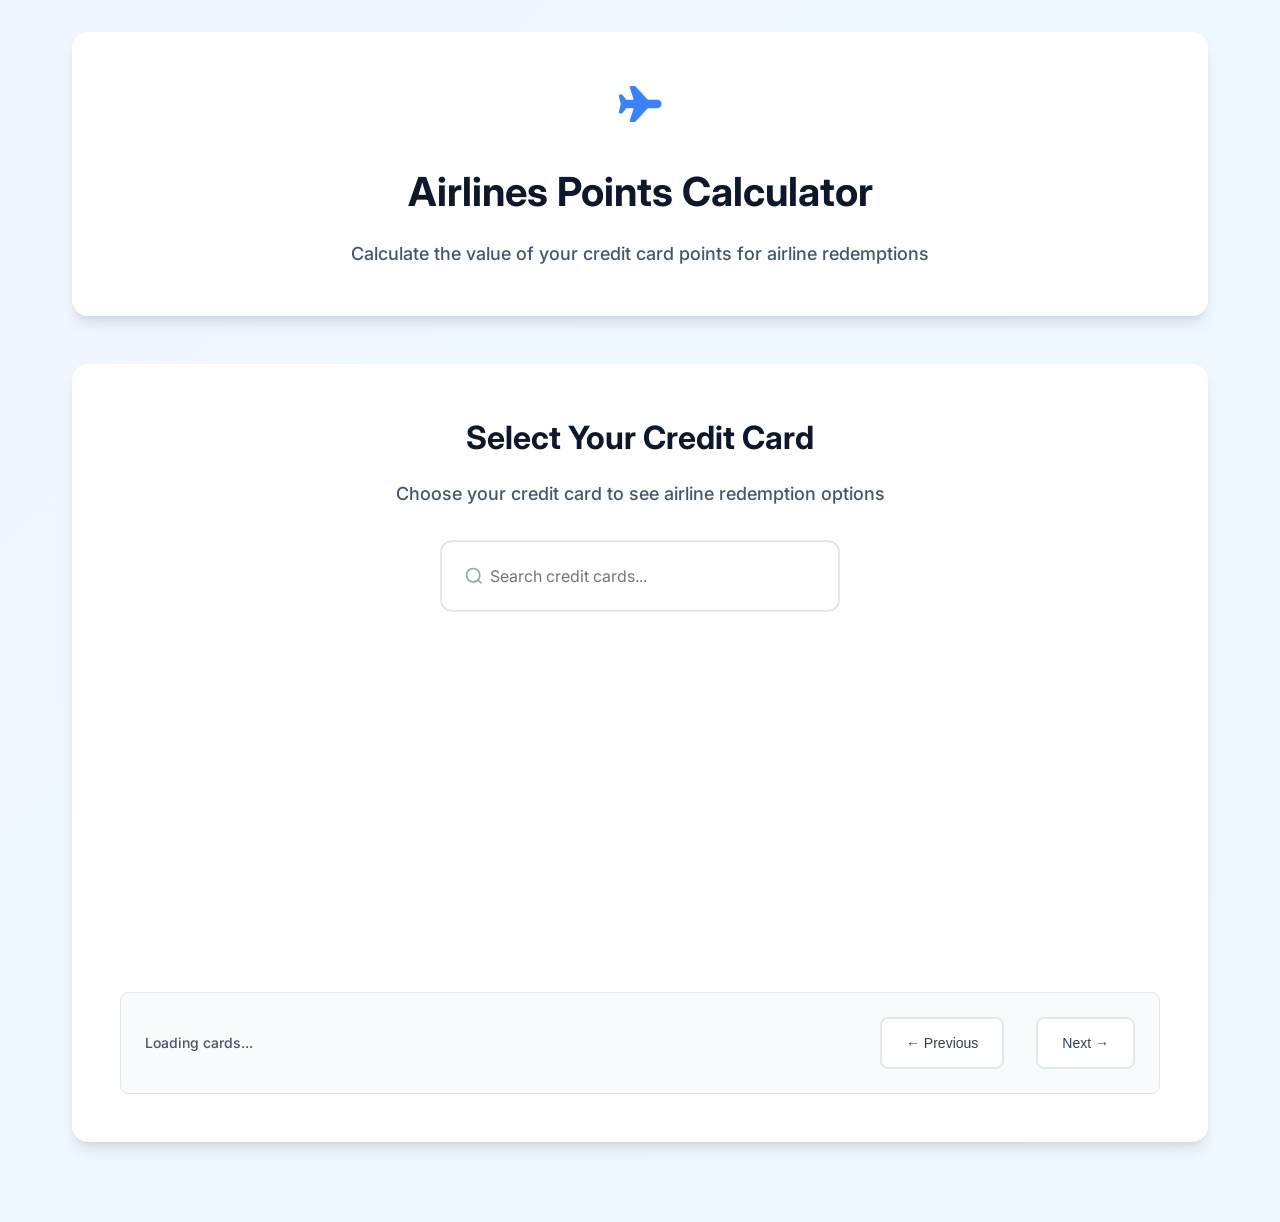
==== credit-card-calculators/airlines/airlines-calculator.html @ 3e6f693a "Start repository" ====
<!doctype html>
<html lang="en">
  <head>
    <meta charset="UTF-8" />
    <meta name="viewport" content="width=device-width, initial-scale=1.0" />
    <title>Airlines Points Calculator</title>
    <link rel="stylesheet" href="airlines-calculator.css">
  </head>
  <body>
    <div id="airlines-calculator" class="calculator-container">
      <div class="calculator-header">
        <div class="header-icon">
          <svg xmlns="http://www.w3.org/2000/svg" width="48" height="48" viewBox="0 0 640 640" fill="currentColor">
            <path d="M552 264C582.9 264 608 289.1 608 320C608 350.9 582.9 376 552 376L424.7 376L265.5 549.6C259.4 556.2 250.9 560 241.9 560L198.2 560C187.3 560 179.6 549.3 183 538.9L237.3 376L137.6 376L84.8 442C81.8 445.8 77.2 448 72.3 448L52.5 448C42.1 448 34.5 438.2 37 428.1L64 320L37 211.9C34.4 201.8 42.1 192 52.5 192L72.3 192C77.2 192 81.8 194.2 84.8 198L137.6 264L237.3 264L183 101.1C179.6 90.7 187.3 80 198.2 80L241.9 80C250.9 80 259.4 83.8 265.5 90.4L424.7 264L552 264z"/>
          </svg>
        </div>
        <h1 class="calculator-title">Airlines Points Calculator</h1>
        <p class="calculator-subtitle">Calculate the value of your credit card points for airline redemptions</p>
      </div>

      <!-- Step 1: Credit Card Selection -->
      <div id="card-selection" class="step-section">
        <div class="step-header">
          <h2 class="step-title">Select Your Credit Card</h2>
          <p class="step-description">Choose your credit card to see airline redemption options</p>
          
          <div class="search-container">
            <div class="search-input-wrapper">
              <svg class="search-icon" width="20" height="20" viewBox="0 0 24 24" fill="none" stroke="currentColor" stroke-width="2">
                <circle cx="11" cy="11" r="8"/>
                <path d="m21 21-4.35-4.35"/>
              </svg>
              <input 
                type="text" 
                id="card-search" 
                class="search-input" 
                placeholder="Search credit cards..."
                autocomplete="off"
              />
              <button id="clear-search" class="clear-search hidden">
                <svg width="16" height="16" viewBox="0 0 24 24" fill="none" stroke="currentColor" stroke-width="2">
                  <line x1="18" y1="6" x2="6" y2="18"/>
                  <line x1="6" y1="6" x2="18" y2="18"/>
                </svg>
              </button>
            </div>
          </div>
        </div>
        
        <div class="card-grid">
          <!-- Cards will be dynamically populated -->
        </div>
        
        <div class="pagination-container">
          <div class="pagination-info">
            <span id="pagination-info-text">Loading cards...</span>
          </div>
          
          <div class="pagination-controls">
            <button id="prev-page" class="pagination-btn">← Previous</button>
            <div class="page-numbers" id="page-numbers"></div>
            <button id="next-page" class="pagination-btn">Next →</button>
          </div>
        </div>
      </div>

      <!-- Step 2: Airline Programs Selection -->
      <div id="programs-selection" class="step-section hidden">
        <div class="step-header">
          <button id="back-to-cards" class="back-button">← Back to Cards</button>
          <h2 class="step-title">Choose Airline Program</h2>
          <p class="step-description">Select the airline program for point redemption</p>
        </div>
        
        <div class="programs-grid" id="programs-grid">
          <!-- Programs will be dynamically populated -->
        </div>
      </div>

      <!-- Step 3: Points Calculator -->
      <div id="points-calculator" class="step-section hidden">
        <div class="step-header">
          <button id="back-to-programs" class="back-button">← Back to Programs</button>
          <h2 class="step-title">Calculate Points Value</h2>
          <p class="step-description">Enter your points to see their airline redemption value</p>
        </div>

        <div class="calculator-main">
          <div class="selected-info">
            <div class="info-icon">
              <svg xmlns="http://www.w3.org/2000/svg" width="32" height="32" viewBox="0 0 640 640" fill="currentColor">
                <path d="M552 264C582.9 264 608 289.1 608 320C608 350.9 582.9 376 552 376L424.7 376L265.5 549.6C259.4 556.2 250.9 560 241.9 560L198.2 560C187.3 560 179.6 549.3 183 538.9L237.3 376L137.6 376L84.8 442C81.8 445.8 77.2 448 72.3 448L52.5 448C42.1 448 34.5 438.2 37 428.1L64 320L37 211.9C34.4 201.8 42.1 192 52.5 192L72.3 192C77.2 192 81.8 194.2 84.8 198L137.6 264L237.3 264L183 101.1C179.6 90.7 187.3 80 198.2 80L241.9 80C250.9 80 259.4 83.8 265.5 90.4L424.7 264L552 264z"/>
              </svg>
            </div>
            <div class="info-details">
              <p class="selected-card-info">
                <strong>Card:</strong> <span id="selected-card-name">Selected Card</span>
              </p>
              <h3 id="selected-program-name">Program Name</h3>
              <p id="selected-point-name">Point Name</p>
              <p class="conversion-rate" id="conversion-rate">Rate varies</p>
            </div>
          </div>

          <div class="points-input-section">
            <label class="input-label" for="points-input">Enter your points</label>
            <div class="input-wrapper">
              <input 
                type="number" 
                id="points-input" 
                class="points-input" 
                placeholder="0"
                min="0"
                step="1"
              />
              <span class="input-suffix">points</span>
            </div>
          </div>

          <div class="calculation-result">
            <div class="result-card">
              <div class="result-label">Estimated Airline Value</div>
              <div class="result-value" id="result-value">₹0.00</div>
              <div class="result-description" id="result-description">Enter points above to see value</div>
              <div class="result-note">
                <p>Values are estimates for airline redemptions. Actual values may vary based on specific flights and availability.</p>
              </div>
            </div>
          </div>
        </div>
      </div>
    </div>

    <script type="module" src="airlines-calculator.js"></script>
  </body>
</html>
---- credit-card-calculators/airlines/airlines-calculator.css ----
/* Airlines Calculator Specific Styles */
@import url('https://fonts.googleapis.com/css2?family=Inter:wght@400;500;600;700&display=swap');

:root {
  /* Airlines Theme Colors */
  --primary-50: #eff6ff;
  --primary-100: #dbeafe;
  --primary-500: #3b82f6;
  --primary-600: #2563eb;
  --primary-700: #1d4ed8;
  
  --accent-50: #f0f9ff;
  --accent-100: #e0f2fe;
  --accent-500: #0ea5e9;
  --accent-600: #0284c7;
  
  --success-500: #059669;
  --warning-500: #d97706;
  --error-500: #dc2626;
  
  --neutral-50: #f8fafc;
  --neutral-100: #f1f5f9;
  --neutral-200: #e2e8f0;
  --neutral-300: #cbd5e1;
  --neutral-400: #94a3b8;
  --neutral-500: #64748b;
  --neutral-600: #475569;
  --neutral-700: #334155;
  --neutral-800: #1e293b;
  --neutral-900: #0f172a;

  --font-family: 'Inter', system-ui, -apple-system, sans-serif;
  --font-weight-normal: 400;
  --font-weight-medium: 500;
  --font-weight-semibold: 600;
  --font-weight-bold: 700;

  --space-1: 0.5rem;
  --space-2: 1rem;
  --space-3: 1.5rem;
  --space-4: 2rem;
  --space-5: 2.5rem;
  --space-6: 3rem;
  --space-8: 4rem;

  --radius-sm: 0.375rem;
  --radius-md: 0.5rem;
  --radius-lg: 0.75rem;
  --radius-xl: 1rem;

  --shadow-sm: 0 1px 2px 0 rgb(0 0 0 / 0.05);
  --shadow-md: 0 4px 6px -1px rgb(0 0 0 / 0.1), 0 2px 4px -2px rgb(0 0 0 / 0.1);
  --shadow-lg: 0 10px 15px -3px rgb(0 0 0 / 0.1), 0 4px 6px -4px rgb(0 0 0 / 0.1);
}

* {
  margin: 0;
  padding: 0;
  box-sizing: border-box;
}

body {
  font-family: var(--font-family);
  line-height: 1.6;
  color: var(--neutral-700);
  background: linear-gradient(135deg, var(--primary-50) 0%, var(--accent-50) 100%);
  min-height: 100vh;
}

.calculator-container {
  max-width: 1200px;
  margin: 0 auto;
  padding: var(--space-4);
}

.calculator-header {
  text-align: center;
  margin-bottom: var(--space-6);
  background: white;
  padding: var(--space-6);
  border-radius: var(--radius-xl);
  box-shadow: var(--shadow-lg);
}

.header-icon {
  color: var(--primary-500);
  margin-bottom: var(--space-3);
}

.calculator-title {
  font-size: 2.5rem;
  font-weight: var(--font-weight-bold);
  color: var(--neutral-900);
  margin-bottom: var(--space-2);
}

.calculator-subtitle {
  font-size: 1.125rem;
  color: var(--neutral-600);
  font-weight: var(--font-weight-medium);
}

.step-section {
  background: white;
  border-radius: var(--radius-xl);
  box-shadow: var(--shadow-lg);
  padding: var(--space-6);
  margin-bottom: var(--space-6);
}

.step-section.hidden {
  display: none;
}

.step-header {
  text-align: center;
  margin-bottom: var(--space-6);
  position: relative;
}

.back-button {
  position: absolute;
  left: 0;
  top: 0;
  background: var(--neutral-100);
  border: 2px solid var(--neutral-200);
  padding: var(--space-2) var(--space-3);
  border-radius: var(--radius-md);
  font-size: 0.875rem;
  font-weight: var(--font-weight-medium);
  color: var(--neutral-700);
  cursor: pointer;
  transition: all 0.2s ease;
}

.back-button:hover {
  background: var(--neutral-200);
  border-color: var(--neutral-300);
}

.step-title {
  font-size: 2rem;
  font-weight: var(--font-weight-bold);
  color: var(--neutral-900);
  margin-bottom: var(--space-2);
}

.step-description {
  font-size: 1.125rem;
  color: var(--neutral-600);
  font-weight: var(--font-weight-medium);
}

/* Search Bar */
.search-container {
  max-width: 400px;
  margin: var(--space-4) auto 0;
}

.search-input-wrapper {
  position: relative;
  display: flex;
  align-items: center;
}

.search-icon {
  position: absolute;
  left: var(--space-3);
  color: var(--neutral-400);
  pointer-events: none;
  z-index: 1;
}

.search-input {
  width: 100%;
  padding: var(--space-3) var(--space-6) var(--space-3) 3rem;
  border: 2px solid var(--neutral-200);
  border-radius: var(--radius-lg);
  font-size: 1rem;
  font-family: var(--font-family);
  background: white;
  transition: all 0.2s ease;
}

.search-input:focus {
  outline: none;
  border-color: var(--primary-500);
  box-shadow: 0 0 0 3px rgba(59, 130, 246, 0.1);
}

.clear-search {
  position: absolute;
  right: var(--space-3);
  background: none;
  border: none;
  color: var(--neutral-400);
  cursor: pointer;
  padding: 0.25rem;
  border-radius: var(--radius-sm);
  transition: all 0.2s ease;
}

.clear-search:hover {
  color: var(--neutral-600);
  background: var(--neutral-100);
}

.clear-search.hidden {
  display: none;
}

/* Card Grid */
.card-grid {
  display: grid;
  grid-template-columns: repeat(auto-fill, minmax(280px, 1fr));
  gap: var(--space-3);
  min-height: 300px;
}

.credit-card-option {
  background: white;
  border: 2px solid var(--neutral-200);
  border-radius: var(--radius-lg);
  padding: var(--space-4);
  cursor: pointer;
  transition: all 0.3s ease;
  text-align: left;
  position: relative;
  overflow: hidden;
  min-height: 80px;
  display: flex;
  flex-direction: column;
  justify-content: center;
}

.credit-card-option:hover {
  border-color: var(--primary-500);
  box-shadow: var(--shadow-md);
  transform: translateY(-2px);
}

.credit-card-option.selected {
  border-color: var(--primary-500);
  background: var(--primary-50);
  box-shadow: var(--shadow-md);
  transform: translateY(-2px);
}

.credit-card-option.selected::after {
  content: '✓';
  position: absolute;
  top: var(--space-2);
  right: var(--space-2);
  background: var(--primary-500);
  color: white;
  width: 24px;
  height: 24px;
  border-radius: 50%;
  display: flex;
  align-items: center;
  justify-content: center;
  font-size: 0.875rem;
  font-weight: var(--font-weight-bold);
}

.card-name {
  font-size: 1.125rem;
  font-weight: var(--font-weight-bold);
  color: var(--neutral-900);
  margin-bottom: 0.25rem;
  line-height: 1.3;
}

.bank-name {
  color: var(--neutral-600);
  margin: 0;
  font-size: 0.875rem;
  font-weight: var(--font-weight-medium);
  line-height: 1.3;
}

/* Programs Grid */
.programs-grid {
  display: grid;
  grid-template-columns: repeat(auto-fill, minmax(280px, 1fr));
  gap: var(--space-3);
  max-height: 600px;
  overflow-y: auto;
}

.program-card {
  background: white;
  border: 2px solid var(--neutral-200);
  border-radius: var(--radius-lg);
  padding: var(--space-4);
  cursor: pointer;
  transition: all 0.3s ease;
  text-align: center;
  position: relative;
  min-height: 120px;
  display: flex;
  flex-direction: column;
  align-items: center;
  justify-content: center;
}

.program-card:hover {
  border-color: var(--accent-500);
  box-shadow: var(--shadow-md);
  transform: translateY(-2px);
}

.program-card.selected {
  border-color: var(--accent-500);
  background: var(--accent-50);
  box-shadow: var(--shadow-md);
  transform: translateY(-2px);
}

.program-card.selected::after {
  content: '✓';
  position: absolute;
  top: var(--space-2);
  right: var(--space-2);
  background: var(--accent-500);
  color: white;
  width: 24px;
  height: 24px;
  border-radius: 50%;
  display: flex;
  align-items: center;
  justify-content: center;
  font-size: 0.875rem;
  font-weight: var(--font-weight-bold);
}

.program-icon {
  color: var(--primary-500);
  margin-bottom: var(--space-2);
}

.program-name {
  font-size: 1.125rem;
  font-weight: var(--font-weight-bold);
  color: var(--neutral-900);
  margin-bottom: 0.25rem;
  line-height: 1.3;
}

.point-name {
  color: var(--neutral-600);
  font-size: 0.875rem;
  margin-bottom: var(--space-2);
  font-weight: var(--font-weight-medium);
  line-height: 1.2;
}

.conversion-note {
  font-size: 0.75rem;
  color: var(--neutral-500);
  font-style: italic;
}

/* Pagination */
.pagination-container {
  display: flex;
  justify-content: space-between;
  align-items: center;
  margin-top: var(--space-4);
  padding: var(--space-3);
  background: var(--neutral-50);
  border-radius: var(--radius-md);
  border: 1px solid var(--neutral-200);
}

.pagination-info {
  font-size: 0.875rem;
  color: var(--neutral-600);
  font-weight: var(--font-weight-medium);
}

.pagination-controls {
  display: flex;
  gap: var(--space-2);
}

.pagination-btn {
  background: white;
  border: 2px solid var(--neutral-200);
  padding: var(--space-2) var(--space-3);
  border-radius: var(--radius-md);
  font-size: 0.875rem;
  font-weight: var(--font-weight-medium);
  color: var(--neutral-700);
  cursor: pointer;
  transition: all 0.2s ease;
  min-width: 80px;
}

.pagination-btn:hover:not(:disabled) {
  background: var(--primary-50);
  border-color: var(--primary-300);
  color: var(--primary-700);
}

.pagination-btn:disabled {
  background: var(--neutral-100);
  border-color: var(--neutral-200);
  color: var(--neutral-400);
  cursor: not-allowed;
}

.page-numbers {
  display: flex;
  gap: var(--space-1);
}

.page-number {
  background: white;
  border: 2px solid var(--neutral-200);
  padding: var(--space-2);
  border-radius: var(--radius-md);
  font-size: 0.875rem;
  font-weight: var(--font-weight-medium);
  color: var(--neutral-700);
  cursor: pointer;
  transition: all 0.2s ease;
  min-width: 36px;
  text-align: center;
}

.page-number:hover {
  background: var(--primary-50);
  border-color: var(--primary-300);
  color: var(--primary-700);
}

.page-number.active {
  background: var(--primary-500);
  border-color: var(--primary-500);
  color: white;
}

/* Calculator Main */
.calculator-main {
  max-width: 600px;
  margin: 0 auto;
  display: flex;
  flex-direction: column;
  gap: var(--space-6);
}

.selected-info {
  background: var(--primary-50);
  border: 2px solid var(--primary-200);
  border-radius: var(--radius-lg);
  padding: var(--space-4);
  display: flex;
  align-items: center;
  gap: var(--space-3);
}

.info-icon {
  color: var(--primary-500);
  flex-shrink: 0;
}

.info-details {
  flex: 1;
}

.selected-card-info {
  font-size: 0.875rem;
  color: var(--neutral-600);
  margin-bottom: var(--space-2);
  font-weight: var(--font-weight-medium);
}

.selected-card-info strong {
  color: var(--neutral-700);
}

#selected-program-name {
  font-size: 1.25rem;
  font-weight: var(--font-weight-bold);
  color: var(--neutral-900);
  margin-bottom: 0.25rem;
}

#selected-point-name {
  font-size: 0.875rem;
  color: var(--neutral-600);
  margin-bottom: 0.25rem;
  font-weight: var(--font-weight-medium);
}

.conversion-rate {
  font-size: 1rem;
  font-weight: var(--font-weight-bold);
  color: var(--primary-600);
  margin: 0;
}

.points-input-section {
  text-align: center;
  display: flex;
  flex-direction: column;
  align-items: center;
}

.input-label {
  display: block;
  font-size: 1.125rem;
  font-weight: var(--font-weight-semibold);
  color: var(--neutral-700);
  margin-bottom: var(--space-3);
}

.input-wrapper {
  position: relative;
  display: inline-block;
  width: 100%;
  max-width: 300px;
}

.points-input {
  width: 100%;
  padding: var(--space-4) var(--space-6);
  border: 3px solid var(--neutral-200);
  border-radius: var(--radius-lg);
  font-size: 1.5rem;
  font-weight: var(--font-weight-bold);
  text-align: center;
  font-family: var(--font-family);
  background: white;
  transition: all 0.2s ease;
}

.points-input::-webkit-outer-spin-button,
.points-input::-webkit-inner-spin-button {
  -webkit-appearance: none;
  margin: 0;
}

.points-input[type=number] {
  -moz-appearance: textfield;
}

.points-input:focus {
  outline: none;
  border-color: var(--primary-500);
  box-shadow: 0 0 0 4px rgba(59, 130, 246, 0.1);
}

.input-suffix {
  position: absolute;
  right: var(--space-4);
  top: 50%;
  transform: translateY(-50%);
  color: var(--neutral-500);
  font-size: 1rem;
  font-weight: var(--font-weight-medium);
  pointer-events: none;
}

.calculation-result {
  text-align: center;
}

.result-card {
  background: linear-gradient(135deg, var(--accent-50) 0%, white 100%);
  border: 3px solid var(--accent-200);
  border-radius: var(--radius-xl);
  padding: var(--space-6);
  max-width: 400px;
  margin: 0 auto;
}

.result-label {
  font-size: 1rem;
  font-weight: var(--font-weight-semibold);
  color: var(--neutral-600);
  margin-bottom: var(--space-2);
  text-transform: uppercase;
  letter-spacing: 0.05em;
}

.result-value {
  font-size: 3rem;
  font-weight: var(--font-weight-bold);
  color: var(--accent-600);
  margin-bottom: var(--space-2);
  line-height: 1;
}

.result-description {
  font-size: 0.875rem;
  color: var(--neutral-600);
  margin: 0;
  font-weight: var(--font-weight-medium);
}

.result-note {
  margin-top: var(--space-3);
  padding-top: var(--space-3);
  border-top: 1px solid var(--neutral-200);
}

.result-note p {
  font-size: 0.75rem;
  color: var(--neutral-500);
  margin: 0;
  font-style: italic;
  text-align: center;
  line-height: 1.4;
}

/* Loading States */
.loading-container {
  display: flex;
  flex-direction: column;
  align-items: center;
  justify-content: center;
  padding: var(--space-8);
  text-align: center;
  grid-column: 1 / -1;
}

.loading-spinner {
  width: 40px;
  height: 40px;
  border: 4px solid var(--neutral-200);
  border-top: 4px solid var(--primary-500);
  border-radius: 50%;
  animation: spin 1s linear infinite;
  margin-bottom: var(--space-3);
}

@keyframes spin {
  0% { transform: rotate(0deg); }
  100% { transform: rotate(360deg); }
}

.loading-container p {
  color: var(--neutral-600);
  font-weight: var(--font-weight-medium);
  margin: 0;
}

/* Error States */
.error-container {
  display: flex;
  flex-direction: column;
  align-items: center;
  justify-content: center;
  padding: var(--space-8);
  text-align: center;
  grid-column: 1 / -1;
}

.error-message {
  color: var(--error-500);
  font-weight: var(--font-weight-medium);
  margin-bottom: var(--space-4);
  font-size: 1rem;
}

.retry-button {
  background: var(--primary-500);
  color: white;
  border: none;
  padding: var(--space-2) var(--space-4);
  border-radius: var(--radius-md);
  font-weight: var(--font-weight-medium);
  cursor: pointer;
  transition: all 0.2s ease;
}

.retry-button:hover {
  background: var(--primary-600);
}

/* Responsive Design */
@media (max-width: 768px) {
  .calculator-container {
    padding: var(--space-2);
  }

  .calculator-title {
    font-size: 2rem;
  }

  .calculator-subtitle {
    font-size: 1rem;
  }

  .step-section {
    padding: var(--space-4);
  }

  .step-title {
    font-size: 1.5rem;
  }

  .card-grid, .programs-grid {
    grid-template-columns: repeat(auto-fill, minmax(250px, 1fr));
  }

  .back-button {
    position: static;
    margin-bottom: var(--space-3);
  }

  .step-header {
    text-align: left;
  }

  .search-container {
    max-width: 100%;
  }

  .pagination-container {
    flex-direction: column;
    gap: var(--space-3);
    text-align: center;
  }

  .pagination-controls {
    justify-content: center;
    flex-wrap: wrap;
  }

  .calculator-main {
    gap: var(--space-4);
  }

  .selected-info {
    flex-direction: column;
    text-align: center;
    gap: var(--space-2);
  }

  .result-value {
    font-size: 2.5rem;
  }

  .points-input {
    font-size: 1.25rem;
    padding: var(--space-3) var(--space-4);
  }

  .input-suffix {
    right: var(--space-3);
    font-size: 0.875rem;
  }

  .result-card {
    padding: var(--space-4);
  }
}

@media (max-width: 480px) {
  .card-grid, .programs-grid {
    grid-template-columns: 1fr;
  }

  .search-input {
    padding: var(--space-2) var(--space-5) var(--space-2) 2.5rem;
    font-size: 0.875rem;
  }

  .pagination-btn {
    padding: var(--space-2);
    min-width: 70px;
    font-size: 0.8125rem;
  }

  .page-number {
    min-width: 32px;
    padding: var(--space-1) var(--space-2);
  }

  .points-input {
    font-size: 1.125rem;
    padding: var(--space-3);
  }

  .result-value {
    font-size: 2rem;
  }
}

/* Animation */
.credit-card-option, .program-card {
  animation: slideInUp 0.4s ease-out;
}

@keyframes slideInUp {
  from {
    opacity: 0;
    transform: translateY(20px);
  }
  to {
    opacity: 1;
    transform: translateY(0);
  }
}

/* Focus States for Accessibility */
.credit-card-option:focus, .program-card:focus, .back-button:focus {
  outline: 2px solid var(--primary-500);
  outline-offset: 2px;
}
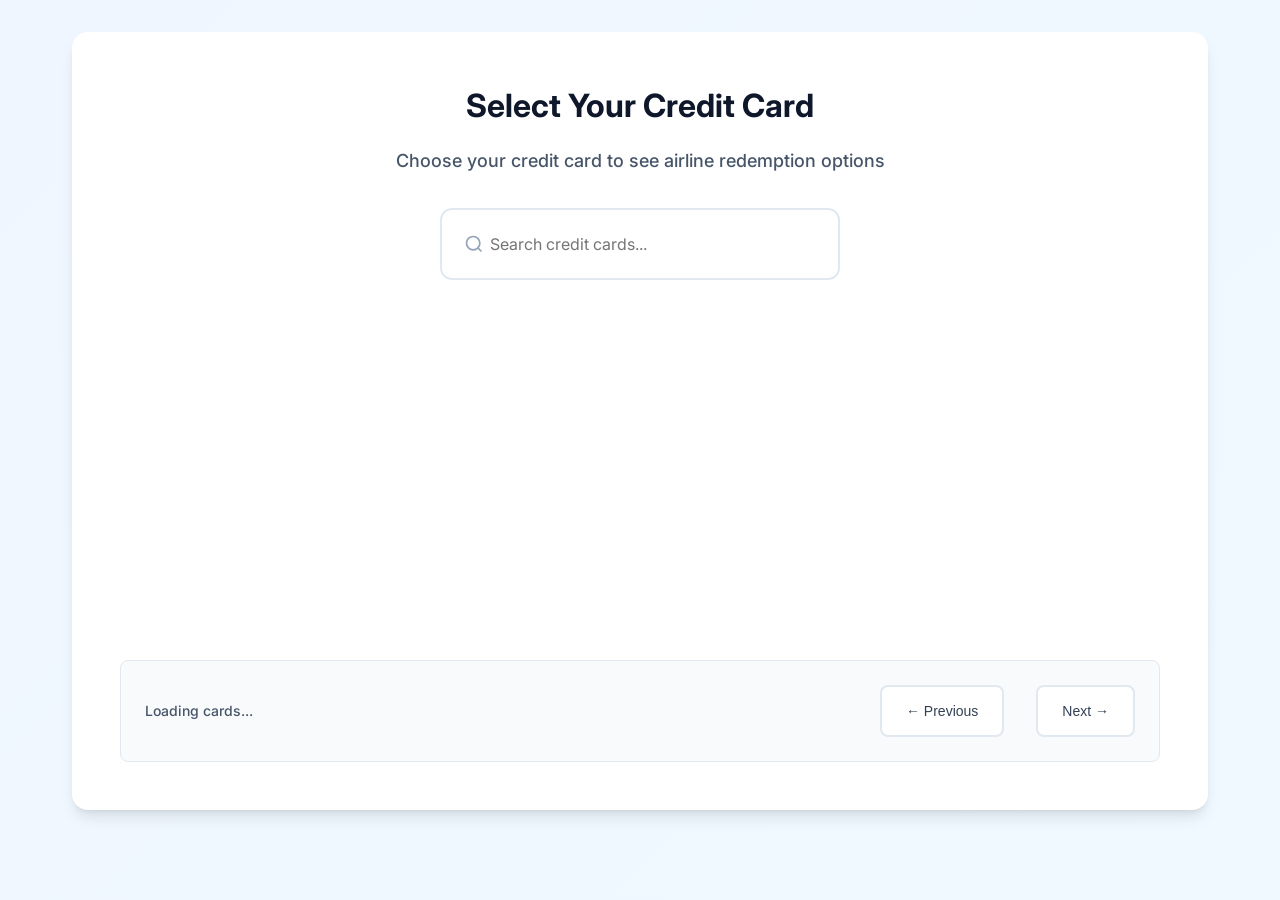
==== commit 76a781ec: "Remove headers and footers from all calculators" ====
--- a/credit-card-calculators/airlines/airlines-calculator.html
+++ b/credit-card-calculators/airlines/airlines-calculator.html
@@ -8,16 +8,6 @@
   </head>
   <body>
     <div id="airlines-calculator" class="calculator-container">
-      <div class="calculator-header">
-        <div class="header-icon">
-          <svg xmlns="http://www.w3.org/2000/svg" width="48" height="48" viewBox="0 0 640 640" fill="currentColor">
-            <path d="M552 264C582.9 264 608 289.1 608 320C608 350.9 582.9 376 552 376L424.7 376L265.5 549.6C259.4 556.2 250.9 560 241.9 560L198.2 560C187.3 560 179.6 549.3 183 538.9L237.3 376L137.6 376L84.8 442C81.8 445.8 77.2 448 72.3 448L52.5 448C42.1 448 34.5 438.2 37 428.1L64 320L37 211.9C34.4 201.8 42.1 192 52.5 192L72.3 192C77.2 192 81.8 194.2 84.8 198L137.6 264L237.3 264L183 101.1C179.6 90.7 187.3 80 198.2 80L241.9 80C250.9 80 259.4 83.8 265.5 90.4L424.7 264L552 264z"/>
-          </svg>
-        </div>
-        <h1 class="calculator-title">Airlines Points Calculator</h1>
-        <p class="calculator-subtitle">Calculate the value of your credit card points for airline redemptions</p>
-      </div>
-
       <!-- Step 1: Credit Card Selection -->
       <div id="card-selection" class="step-section">
         <div class="step-header">
